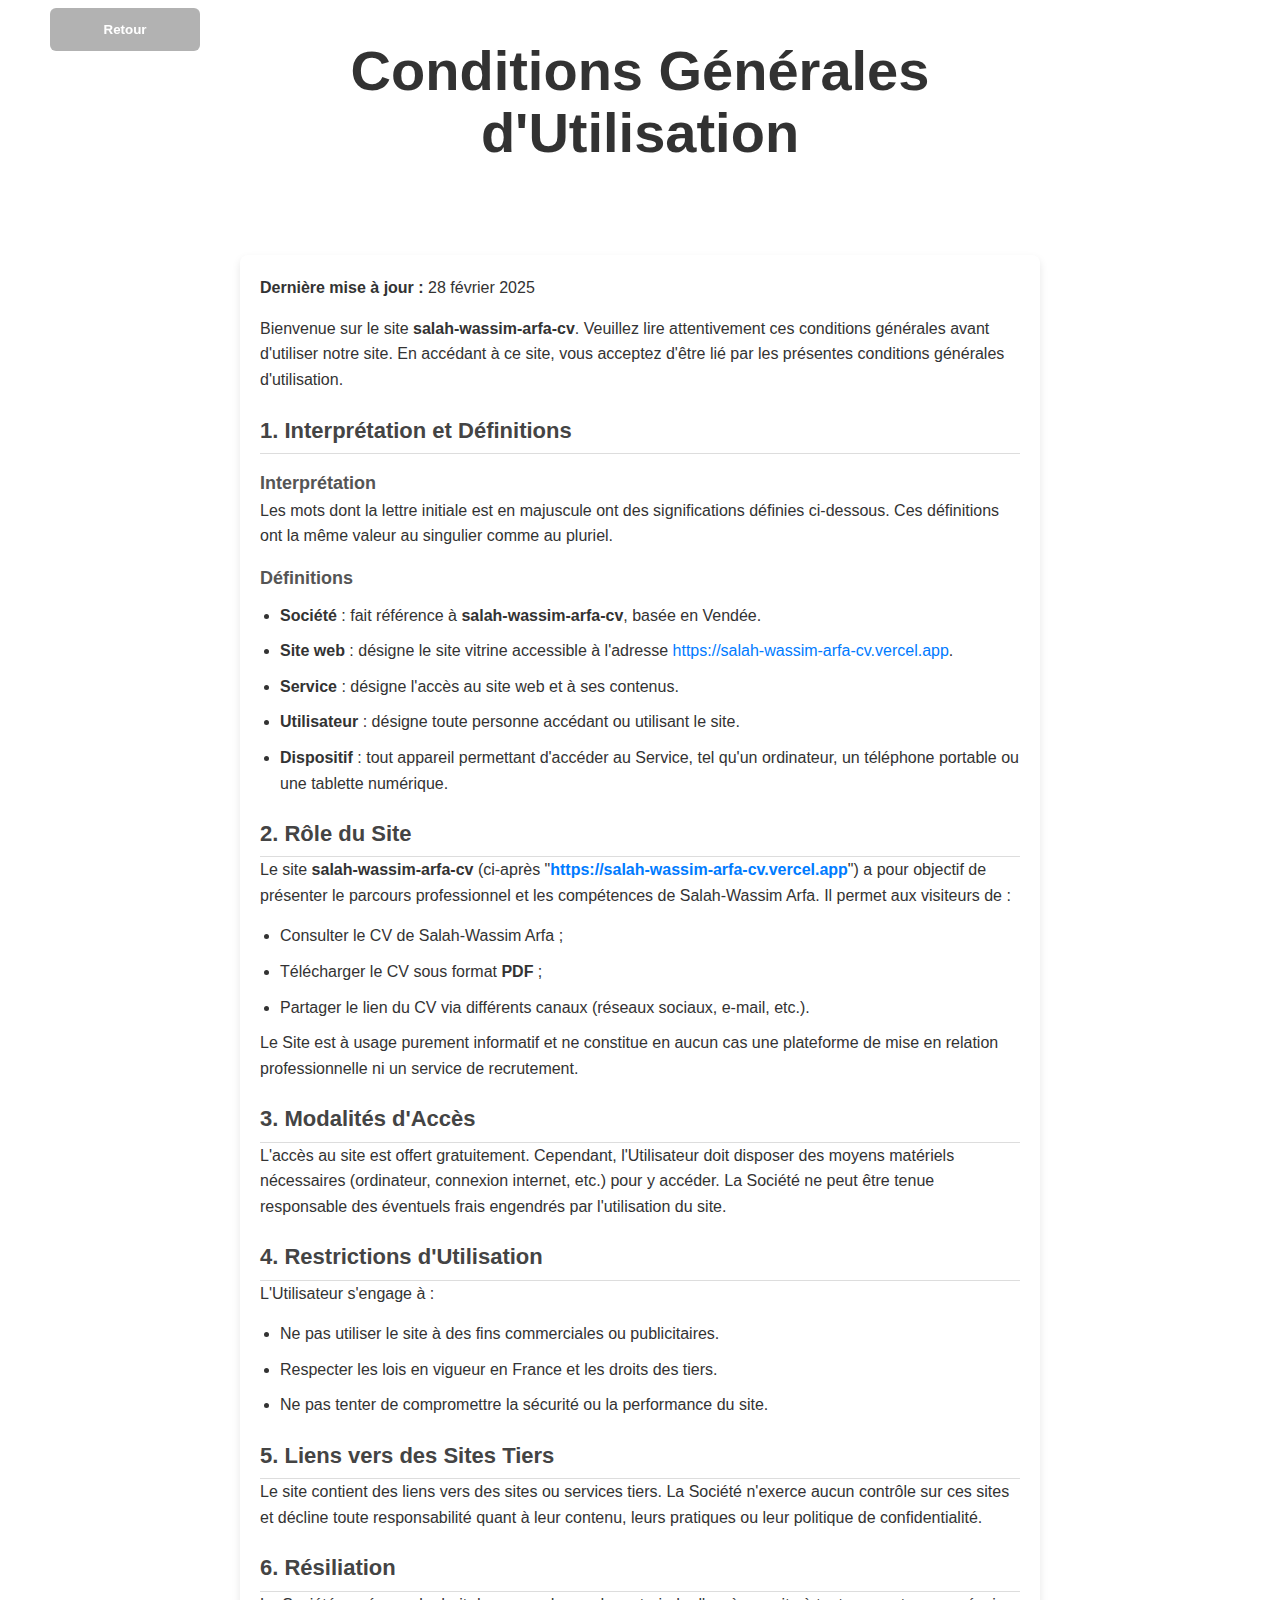
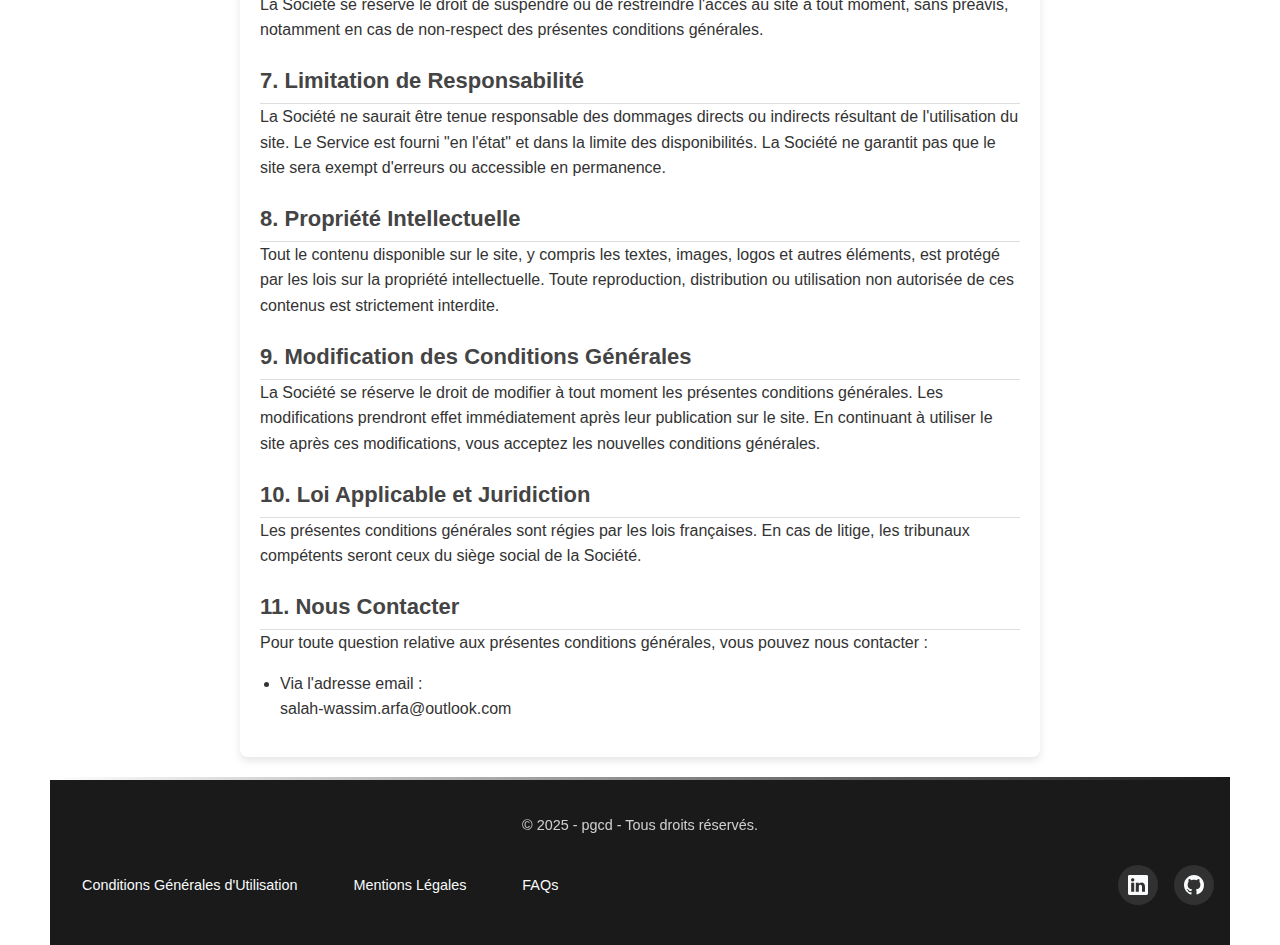
==== cgu.html @ 64f3eaa3 "Initial commit" ====
<!DOCTYPE html>
<html lang="fr">
<head>
    <meta charset="UTF-8">
    <meta name="viewport" content="width=device-width, initial-scale=1.0">
    <link rel="preload" href="https://cdnjs.cloudflare.com/ajax/libs/font-awesome/6.7.2/css/all.min.css" as="style" onload="this.rel='stylesheet'"/>
    <link rel="preload" href="css/general.css" as="style" onload="this.rel='stylesheet'">
    <link rel="preload" href="css/footer.css" as="style" onload="this.rel='stylesheet'">
    <noscript>
        <link rel="stylesheet" href="https://cdnjs.cloudflare.com/ajax/libs/font-awesome/6.7.2/css/all.min.css"/>
        <link rel="stylesheet" href="css/general.css">
        <link rel="stylesheet" href="css/footer.css">
    </noscript>
    <link rel="stylesheet" href="css/titles.css">
    <link rel="stylesheet" href="css/cgu.css">
    <link rel="website icon" type="png" href="assets/PGCD.png">
    <title>salah-wassim-arfa-cv - CGU</title>
</head>
<body>
    <div class="main-container">
      <header>
        <button class="btn-back" onclick="history.back()">Retour</button>
      </header>
        <div class="titles-container">
          <h1>Conditions Générales d'Utilisation</h1>
        </div>
        <section class="cgu">
          <div class="cgu-container">
            <p><strong>Dernière mise à jour :</strong> 28 février 2025</p>
            <p>Bienvenue sur le site <strong>salah-wassim-arfa-cv</strong>. Veuillez lire attentivement ces conditions générales avant d'utiliser notre site. En accédant à ce site, vous acceptez d'être lié par les présentes conditions générales d'utilisation.</p>

            <h2>1. Interprétation et Définitions</h2>
            <h3>Interprétation</h3>
            <p>Les mots dont la lettre initiale est en majuscule ont des significations définies ci-dessous. Ces définitions ont la même valeur au singulier comme au pluriel.</p>

            <h3>Définitions</h3>
            <ul>
                <li><strong>Société</strong> : fait référence à <strong>salah-wassim-arfa-cv</strong>, basée en Vendée.</li>
                <li><strong>Site web</strong> : désigne le site vitrine accessible à l'adresse <a href="https://salah-wassim-arfa-cv.vercel.app" target="_blank">https://salah-wassim-arfa-cv.vercel.app</a>.</li>
                <li><strong>Service</strong> : désigne l'accès au site web et à ses contenus.</li>
                <li><strong>Utilisateur</strong> : désigne toute personne accédant ou utilisant le site.</li>
                <li><strong>Dispositif</strong> : tout appareil permettant d'accéder au Service, tel qu'un ordinateur, un téléphone portable ou une tablette numérique.</li>
            </ul>
        
            <h2>2. Rôle du Site</h2>
            <p>Le site <strong>salah-wassim-arfa-cv</strong> (ci-après "<strong><a href="https://salah-wassim-arfa-cv.vercel.app" target="_blank">https://salah-wassim-arfa-cv.vercel.app</a></strong>") a pour objectif de présenter le parcours professionnel et les compétences de Salah-Wassim Arfa. Il permet aux visiteurs de :</p>

            <ul>
                <li>Consulter le CV de Salah-Wassim Arfa ;</li>
                <li>Télécharger le CV sous format <strong>PDF</strong> ;</li>
                <li>Partager le lien du CV via différents canaux (réseaux sociaux, e-mail, etc.).</li>
            </ul>
        
            <p>Le Site est à usage purement informatif et ne constitue en aucun cas une plateforme de mise en relation professionnelle ni un service de recrutement.</p>
        
            <h2>3. Modalités d'Accès</h2>
            <p>L'accès au site est offert gratuitement. Cependant, l'Utilisateur doit disposer des moyens matériels nécessaires (ordinateur, connexion internet, etc.) pour y accéder. La Société ne peut être tenue responsable des éventuels frais engendrés par l'utilisation du site.</p>
        
            <h2>4. Restrictions d'Utilisation</h2>
            <p>L'Utilisateur s'engage à :</p>
            <ul>
                <li>Ne pas utiliser le site à des fins commerciales ou publicitaires.</li>
                <li>Respecter les lois en vigueur en France et les droits des tiers.</li>
                <li>Ne pas tenter de compromettre la sécurité ou la performance du site.</li>
            </ul>
        
            <h2>5. Liens vers des Sites Tiers</h2>
            <p>Le site contient des liens vers des sites ou services tiers. La Société n'exerce aucun contrôle sur ces sites et décline toute responsabilité quant à leur contenu, leurs pratiques ou leur politique de confidentialité.</p>
        
            <h2>6. Résiliation</h2>
            <p>La Société se réserve le droit de suspendre ou de restreindre l'accès au site à tout moment, sans préavis, notamment en cas de non-respect des présentes conditions générales.</p>
        
            <h2>7. Limitation de Responsabilité</h2>
            <p>La Société ne saurait être tenue responsable des dommages directs ou indirects résultant de l'utilisation du site. Le Service est fourni "en l'état" et dans la limite des disponibilités. La Société ne garantit pas que le site sera exempt d'erreurs ou accessible en permanence.</p>
        
            <h2>8. Propriété Intellectuelle</h2>
            <p>Tout le contenu disponible sur le site, y compris les textes, images, logos et autres éléments, est protégé par les lois sur la propriété intellectuelle. Toute reproduction, distribution ou utilisation non autorisée de ces contenus est strictement interdite.</p>
        
            <h2>9. Modification des Conditions Générales</h2>
            <p>La Société se réserve le droit de modifier à tout moment les présentes conditions générales. Les modifications prendront effet immédiatement après leur publication sur le site. En continuant à utiliser le site après ces modifications, vous acceptez les nouvelles conditions générales.</p>
        
            <h2>10. Loi Applicable et Juridiction</h2>
            <p>Les présentes conditions générales sont régies par les lois françaises. En cas de litige, les tribunaux compétents seront ceux du siège social de la Société.</p>
        
            <h2>11. Nous Contacter</h2>
            <p>Pour toute question relative aux présentes conditions générales, vous pouvez nous contacter :</p>
            <ul>
                <li>Via l'adresse email : <p>salah-wassim.arfa@outlook.com</p></li>
            </ul>
          </div>
        </section>
        <footer class="footer">
            <p>&copy; 2025 - pgcd - Tous droits réservés.</p>
            <div class="footer-content-bottom">
                <div class="cc-mc-container">
                    <div class="policy cgu-container">
                        <a href="cgu.html" class="cgu-link" title="Conditions Générales d'Utilisation">Conditions Générales d'Utilisation</a>
                    </div>
                    <div class="policy ml-container">
                        <a href="mentions-legales.html" class="ml-link" title="Mentions Légales">Mentions Légales</a>
                    </div>
                    <div class="faq-container">
                      <div class="faq-link-container">
                          <a class="faq-link" href="faq.html">FAQs</a>
                      </div>
                    </div>
                </div>
                <ul class="footer-list-social-networks">
                    <li class="icon-content">
                      <a
                        href="https://www.linkedin.com/in/salah-wassim-arfa-20a5a1194/"
                        aria-label="LinkedIn"
                        data-social="linkedin"
                      >
                        <div class="filled"></div>
                        <svg
                          xmlns="http://www.w3.org/2000/svg"
                          width="16"
                          height="16"
                          fill="currentColor"
                          class="bi bi-linkedin"
                          viewBox="0 0 16 16"
                          xml:space="preserve"
                        >
                          <path
                            d="M0 1.146C0 .513.526 0 1.175 0h13.65C15.474 0 16 .513 16 1.146v13.708c0 .633-.526 1.146-1.175 1.146H1.175C.526 16 0 15.487 0 14.854zm4.943 12.248V6.169H2.542v7.225zm-1.2-8.212c.837 0 1.358-.554 1.358-1.248-.015-.709-.52-1.248-1.342-1.248S2.4 3.226 2.4 3.934c0 .694.521 1.248 1.327 1.248zm4.908 8.212V9.359c0-.216.016-.432.08-.586.173-.431.568-.878 1.232-.878.869 0 1.216.662 1.216 1.634v3.865h2.401V9.25c0-2.22-1.184-3.252-2.764-3.252-1.274 0-1.845.7-2.165 1.193v.025h-.016l.016-.025V6.169h-2.4c.03.678 0 7.225 0 7.225z"
                            fill="currentColor"
                          ></path>
                        </svg>
                      </a>
                      <!-- <div class="tooltip">LinkedIn</div> -->
                    </li>
                    <li class="icon-content">
                      <a href="https://www.github.com/Salah-Wassim" aria-label="GitHub" data-social="github">
                        <div class="filled"></div>
                        <svg
                          xmlns="http://www.w3.org/2000/svg"
                          width="16"
                          height="16"
                          fill="currentColor"
                          class="bi bi-github"
                          viewBox="0 0 16 16"
                          xml:space="preserve"
                        >
                          <path
                            d="M8 0C3.58 0 0 3.58 0 8c0 3.54 2.29 6.53 5.47 7.59.4.07.55-.17.55-.38 0-.19-.01-.82-.01-1.49-2.01.37-2.53-.49-2.69-.94-.09-.23-.48-.94-.82-1.13-.28-.15-.68-.52-.01-.53.63-.01 1.08.58 1.23.82.72 1.21 1.87.87 2.33.66.07-.52.28-.87.51-1.07-1.78-.2-3.64-.89-3.64-3.95 0-.87.31-1.59.82-2.15-.08-.2-.36-1.02.08-2.12 0 0 .67-.21 2.2.82.64-.18 1.32-.27 2-.27s1.36.09 2 .27c1.53-1.04 2.2-.82 2.2-.82.44 1.1.16 1.92.08 2.12.51.56.82 1.27.82 2.15 0 3.07-1.87 3.75-3.65 3.95.29.25.54.73.54 1.48 0 1.07-.01 1.93-.01 2.2 0 .21.15.46.55.38A8.01 8.01 0 0 0 16 8c0-4.42-3.58-8-8-8"
                            fill="currentColor"
                          ></path>
                        </svg>
                      </a>
                      <!-- <div class="tooltip">GitHub</div> -->
                    </li>
                </ul>
            </div>
        </footer>
    </div>
</body>
</html>
---- css/general.css ----
* {
    margin: 0;
    padding: 0;
    box-sizing: border-box;
}
  
body {
  height: 100%; /* Permet au conteneur de s'étendre sur toute la hauteur */
}

html{
  scroll-behavior: smooth;
}

body {
  font-family: Arial, Helvetica, sans-serif;
  margin: 0 50px;
}

.main-container{
    display: flex;
    flex-direction: column;
    min-height: 100vh; /* S'étend sur toute la hauteur de la fenêtre */
}

.btn-back{
  position: fixed;
  font-weight: bold;
  width: 150px;
  background-color: rgba(0, 0, 0, 0.3);
  color: white;
  padding: 14px 20px;
  margin: 8px 0;
  border: none;
  cursor: pointer;
  border-radius: 6px;
}

.btn-back:hover{
  opacity: 0.8;
}
---- css/footer.css ----
:root {
    --footer-bg: #1a1a1a;
    --footer-text: #f8fafc;
    --footer-accent: #ffff;
    --footer-hover: #ffff;
    --transition-speed: 0.3s;
    --border-radius: 8px;
  }
  
  .footer {
    background: var(--footer-bg);
    color: var(--footer-text);
    padding: 2.5rem 1rem;
    position: relative;
    overflow: hidden;
  }
  
  .footer::before {
    content: '';
    position: absolute;
    top: 0;
    left: 0;
    right: 0;
    height: 3px;
    background: linear-gradient(90deg, var(--footer-accent) 0%, transparent 100%);
  }
  
  .footer > p {
    text-align: center;
    margin-bottom: 2rem;
    font-size: 0.9rem;
    opacity: 0.8;
  }
  
  .footer-content-bottom {
    max-width: 1200px;
    margin: 0 auto;
    display: flex;
    justify-content: space-between;
    align-items: center;
    flex-wrap: wrap;
    gap: 1.5rem;
  }
  
  /* Links Section */
  .cc-mc-container {
    display: flex;
    gap: 1.5rem;
    flex-wrap: wrap;
  }
  
  .cgu-link, .ml-link, .faq-link {
    color: var(--footer-text);
    text-decoration: none;
    font-family: 'Inter', sans-serif;
    font-weight: 500;
    font-size: 0.9rem;
    padding: 0.5rem 1rem;
    border-radius: var(--border-radius);
    transition: all var(--transition-speed) ease;
    position: relative;
  }
  
  .cgu-link::after, .ml-link::after, .faq-link::after {
    content: '';
    position: absolute;
    bottom: 0;
    left: 50%;
    width: 0;
    height: 2px;
    background: var(--footer-accent);
    transition: all var(--transition-speed) ease;
  }
  
  .cgu-link:hover, .ml-link:hover, .faq-link:hover {
    color: var(--footer-hover);
  }
  
  .cgu-link:hover::after, .ml-link:hover::after, .faq-link:hover::after {
    width: 100%;
    left: 0;
  }
  
  /* Social Icons */
  .footer-list-social-networks {
    display: flex;
    gap: 1rem;
    margin: 0;
    padding: 0;
  }
  
  .icon-content {
    position: relative;
    width: 40px;
    height: 40px;
    display: flex;
    align-items: center;
    justify-content: center;
  }
  
  .icon-content a {
    display: flex;
    align-items: center;
    justify-content: center;
    width: 100%;
    height: 100%;
    border-radius: 50%;
    background: rgba(255, 255, 255, 0.1);
    color: var(--footer-text);
    transition: all var(--transition-speed) ease;
    position: relative;
    overflow: hidden;
  }
  
  .icon-content a::before {
    content: '';
    position: absolute;
    top: 0;
    left: -100%;
    width: 100%;
    height: 100%;
    background: linear-gradient(90deg, transparent, rgba(255, 255, 255, 0.2), transparent);
    transition: left 0.6s ease;
  }
  
  .icon-content a:hover {
    transform: translateY(-3px);
    box-shadow: 0 4px 15px rgba(111, 66, 193, 0.3);
  }
  
  .icon-content a:hover::before {
    left: 100%;
  }
  
  .icon-content svg {
    width: 20px;
    height: 20px;
    z-index: 1;
  }
  
  /* Specific Social Colors */
  .icon-content a[data-social="linkedin"]:hover {
    background: #0a66c2;
  }
  
  .icon-content a[data-social="github"]:hover {
    background: #24292e;
  }
  
  .icon-content a[data-social="discord"]:hover {
    background: #7289da;
  }
  
  /* Responsive Design */
  @media (max-width: 768px) {
    .footer-content-bottom {
        flex-direction: column;
        text-align: center;
    }
  
    .cc-mc-container {
        justify-content: center;
    }
  
    .footer-list-social-networks {
        justify-content: center;
    }
  }
---- css/general.css ----
* {
    margin: 0;
    padding: 0;
    box-sizing: border-box;
}
  
body {
  height: 100%; /* Permet au conteneur de s'étendre sur toute la hauteur */
}

html{
  scroll-behavior: smooth;
}

body {
  font-family: Arial, Helvetica, sans-serif;
  margin: 0 50px;
}

.main-container{
    display: flex;
    flex-direction: column;
    min-height: 100vh; /* S'étend sur toute la hauteur de la fenêtre */
}

.btn-back{
  position: fixed;
  font-weight: bold;
  width: 150px;
  background-color: rgba(0, 0, 0, 0.3);
  color: white;
  padding: 14px 20px;
  margin: 8px 0;
  border: none;
  cursor: pointer;
  border-radius: 6px;
}

.btn-back:hover{
  opacity: 0.8;
}
---- css/footer.css ----
:root {
    --footer-bg: #1a1a1a;
    --footer-text: #f8fafc;
    --footer-accent: #ffff;
    --footer-hover: #ffff;
    --transition-speed: 0.3s;
    --border-radius: 8px;
  }
  
  .footer {
    background: var(--footer-bg);
    color: var(--footer-text);
    padding: 2.5rem 1rem;
    position: relative;
    overflow: hidden;
  }
  
  .footer::before {
    content: '';
    position: absolute;
    top: 0;
    left: 0;
    right: 0;
    height: 3px;
    background: linear-gradient(90deg, var(--footer-accent) 0%, transparent 100%);
  }
  
  .footer > p {
    text-align: center;
    margin-bottom: 2rem;
    font-size: 0.9rem;
    opacity: 0.8;
  }
  
  .footer-content-bottom {
    max-width: 1200px;
    margin: 0 auto;
    display: flex;
    justify-content: space-between;
    align-items: center;
    flex-wrap: wrap;
    gap: 1.5rem;
  }
  
  /* Links Section */
  .cc-mc-container {
    display: flex;
    gap: 1.5rem;
    flex-wrap: wrap;
  }
  
  .cgu-link, .ml-link, .faq-link {
    color: var(--footer-text);
    text-decoration: none;
    font-family: 'Inter', sans-serif;
    font-weight: 500;
    font-size: 0.9rem;
    padding: 0.5rem 1rem;
    border-radius: var(--border-radius);
    transition: all var(--transition-speed) ease;
    position: relative;
  }
  
  .cgu-link::after, .ml-link::after, .faq-link::after {
    content: '';
    position: absolute;
    bottom: 0;
    left: 50%;
    width: 0;
    height: 2px;
    background: var(--footer-accent);
    transition: all var(--transition-speed) ease;
  }
  
  .cgu-link:hover, .ml-link:hover, .faq-link:hover {
    color: var(--footer-hover);
  }
  
  .cgu-link:hover::after, .ml-link:hover::after, .faq-link:hover::after {
    width: 100%;
    left: 0;
  }
  
  /* Social Icons */
  .footer-list-social-networks {
    display: flex;
    gap: 1rem;
    margin: 0;
    padding: 0;
  }
  
  .icon-content {
    position: relative;
    width: 40px;
    height: 40px;
    display: flex;
    align-items: center;
    justify-content: center;
  }
  
  .icon-content a {
    display: flex;
    align-items: center;
    justify-content: center;
    width: 100%;
    height: 100%;
    border-radius: 50%;
    background: rgba(255, 255, 255, 0.1);
    color: var(--footer-text);
    transition: all var(--transition-speed) ease;
    position: relative;
    overflow: hidden;
  }
  
  .icon-content a::before {
    content: '';
    position: absolute;
    top: 0;
    left: -100%;
    width: 100%;
    height: 100%;
    background: linear-gradient(90deg, transparent, rgba(255, 255, 255, 0.2), transparent);
    transition: left 0.6s ease;
  }
  
  .icon-content a:hover {
    transform: translateY(-3px);
    box-shadow: 0 4px 15px rgba(111, 66, 193, 0.3);
  }
  
  .icon-content a:hover::before {
    left: 100%;
  }
  
  .icon-content svg {
    width: 20px;
    height: 20px;
    z-index: 1;
  }
  
  /* Specific Social Colors */
  .icon-content a[data-social="linkedin"]:hover {
    background: #0a66c2;
  }
  
  .icon-content a[data-social="github"]:hover {
    background: #24292e;
  }
  
  .icon-content a[data-social="discord"]:hover {
    background: #7289da;
  }
  
  /* Responsive Design */
  @media (max-width: 768px) {
    .footer-content-bottom {
        flex-direction: column;
        text-align: center;
    }
  
    .cc-mc-container {
        justify-content: center;
    }
  
    .footer-list-social-networks {
        justify-content: center;
    }
  }
---- css/titles.css ----
:root {
    --text-primary: #0f172a;
    --text-secondary: #475569;
    --text-title: #323232;
    --spacing-xl: 2.5rem;
}

.titles-container {
    margin: var(--spacing-xl) auto;
    max-width: 800px;
    padding: 0 1.5rem;
    text-align: center;
    position: relative;
}

.titles-container > h1 {
    font-family: 'Inter', sans-serif;
    font-weight: 700;
    font-size: 3.5rem;
    line-height: 1.1;
    color: transparent;
    background: var(--text-title);
    -webkit-background-clip: text;
    background-clip: text;
    margin-bottom: 1.5rem;
    position: relative;
    display: inline-block;
    padding-bottom: 0.5rem;
}

.titles-container > h2 {
    font-family: 'Inter', sans-serif;
    font-weight: 400;
    font-size: 1.25rem;
    line-height: 1.6;
    color: var(--text-secondary);
    max-width: 680px;
    margin: 0 auto;
    position: relative;
    padding: 1rem;
}

@media (max-width: 768px) {
    .titles-container {
        margin: 3rem auto;
    }
    
    .titles-container > h1 {
        font-size: 2.5rem;
    }
    
    .titles-container > h2 {
        font-size: 1.1rem;
        padding: 0 1rem;
    }
}
---- css/cgu.css ----
.cgu {
    padding: 20px;
    font-family: 'Arial', sans-serif;
    color: #333;
    line-height: 1.6;
}
.cgu > .cgu-container {
    max-width: 800px;
    margin: 0 auto;
    padding: 20px;
    background: #ffffff;
    border-radius: 8px;
    box-shadow: 0 4px 8px rgba(0, 0, 0, 0.1);
}

.cgu-container h1 {
    text-align: center;
    margin-bottom: 20px;
    font-size: 28px;
    color: #222;
}

.cgu-container h2 {
    margin-top: 20px;
    font-size: 22px;
    color: #444;
    border-bottom: 1px solid #ddd;
    padding-bottom: 5px;
}

.cgu-container h3 {
    margin-top: 15px;
    font-size: 18px;
    color: #555;
}

.cgu-container ul {
    margin: 10px 0;
    padding-left: 20px;
}

.cgu-container ul li {
    margin-bottom: 10px;
}

.cgu > .cgu-container a {
    color: #007bff;
    text-decoration: none;
}

.cgu > .cgu-container a:hover {
    text-decoration: underline;
}

.cgu-container p {
    margin-bottom: 15px;
}
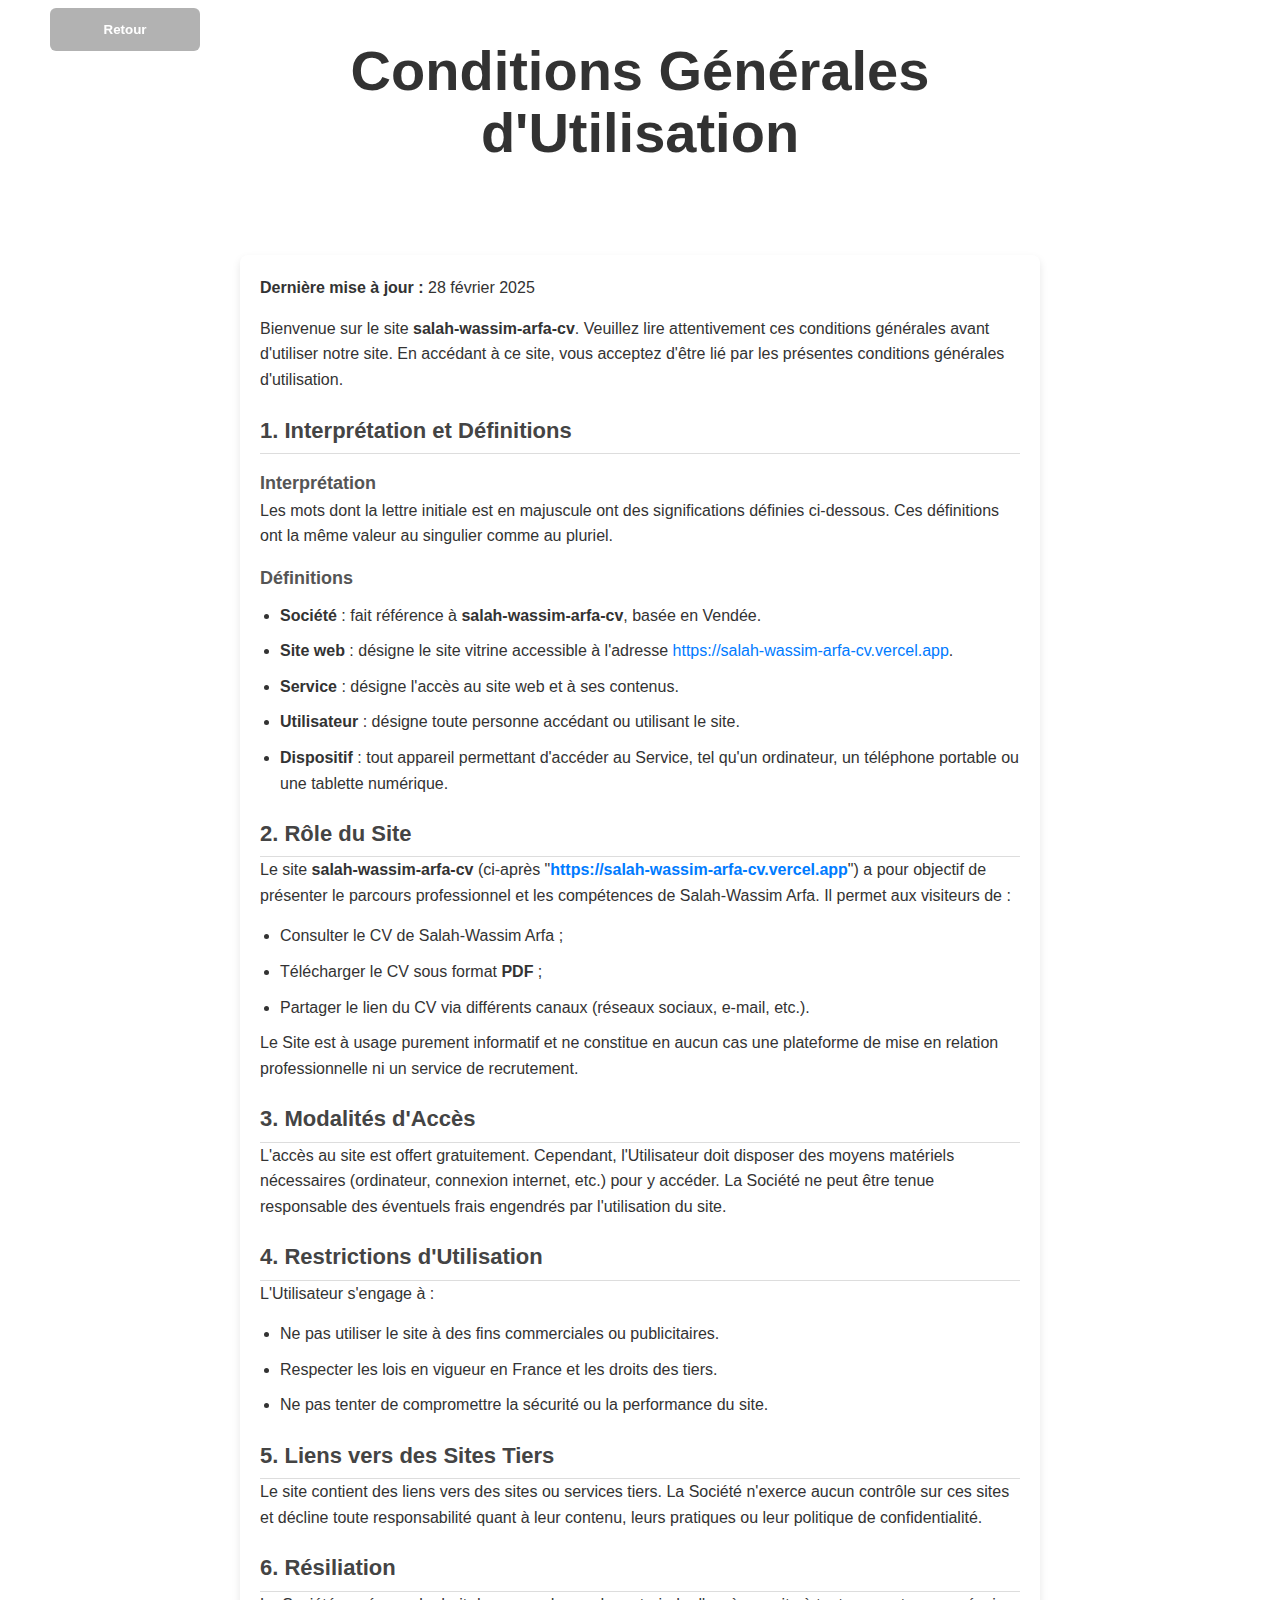
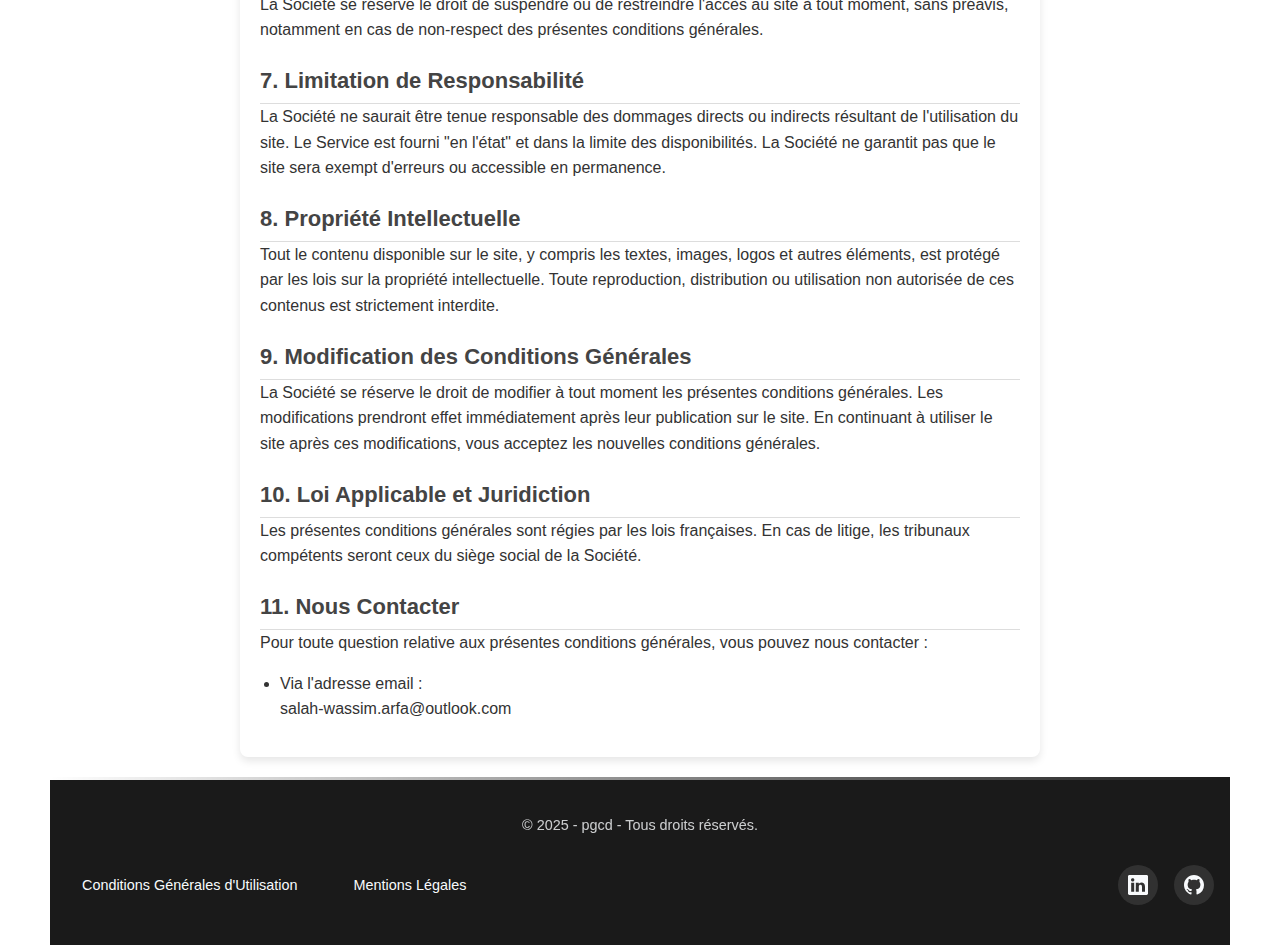
==== commit 083a4b31: "Removal of faq and discord links still present in cgu and legal notices." ====
--- a/cgu.html
+++ b/cgu.html
@@ -99,11 +99,6 @@
                     <div class="policy ml-container">
                         <a href="mentions-legales.html" class="ml-link" title="Mentions Légales">Mentions Légales</a>
                     </div>
-                    <div class="faq-container">
-                      <div class="faq-link-container">
-                          <a class="faq-link" href="faq.html">FAQs</a>
-                      </div>
-                    </div>
                 </div>
                 <ul class="footer-list-social-networks">
                     <li class="icon-content">
--- a/css/general.css
+++ b/css/general.css
@@ -23,6 +23,12 @@
     min-height: 100vh; /* S'étend sur toute la hauteur de la fenêtre */
 }
 
+@media screen and (max-width: 600px) {
+  body{
+    margin: 0;
+  }
+}
+
 .btn-back{
   position: fixed;
   font-weight: bold;
--- a/css/general.css
+++ b/css/general.css
@@ -23,6 +23,12 @@
     min-height: 100vh; /* S'étend sur toute la hauteur de la fenêtre */
 }
 
+@media screen and (max-width: 600px) {
+  body{
+    margin: 0;
+  }
+}
+
 .btn-back{
   position: fixed;
   font-weight: bold;
